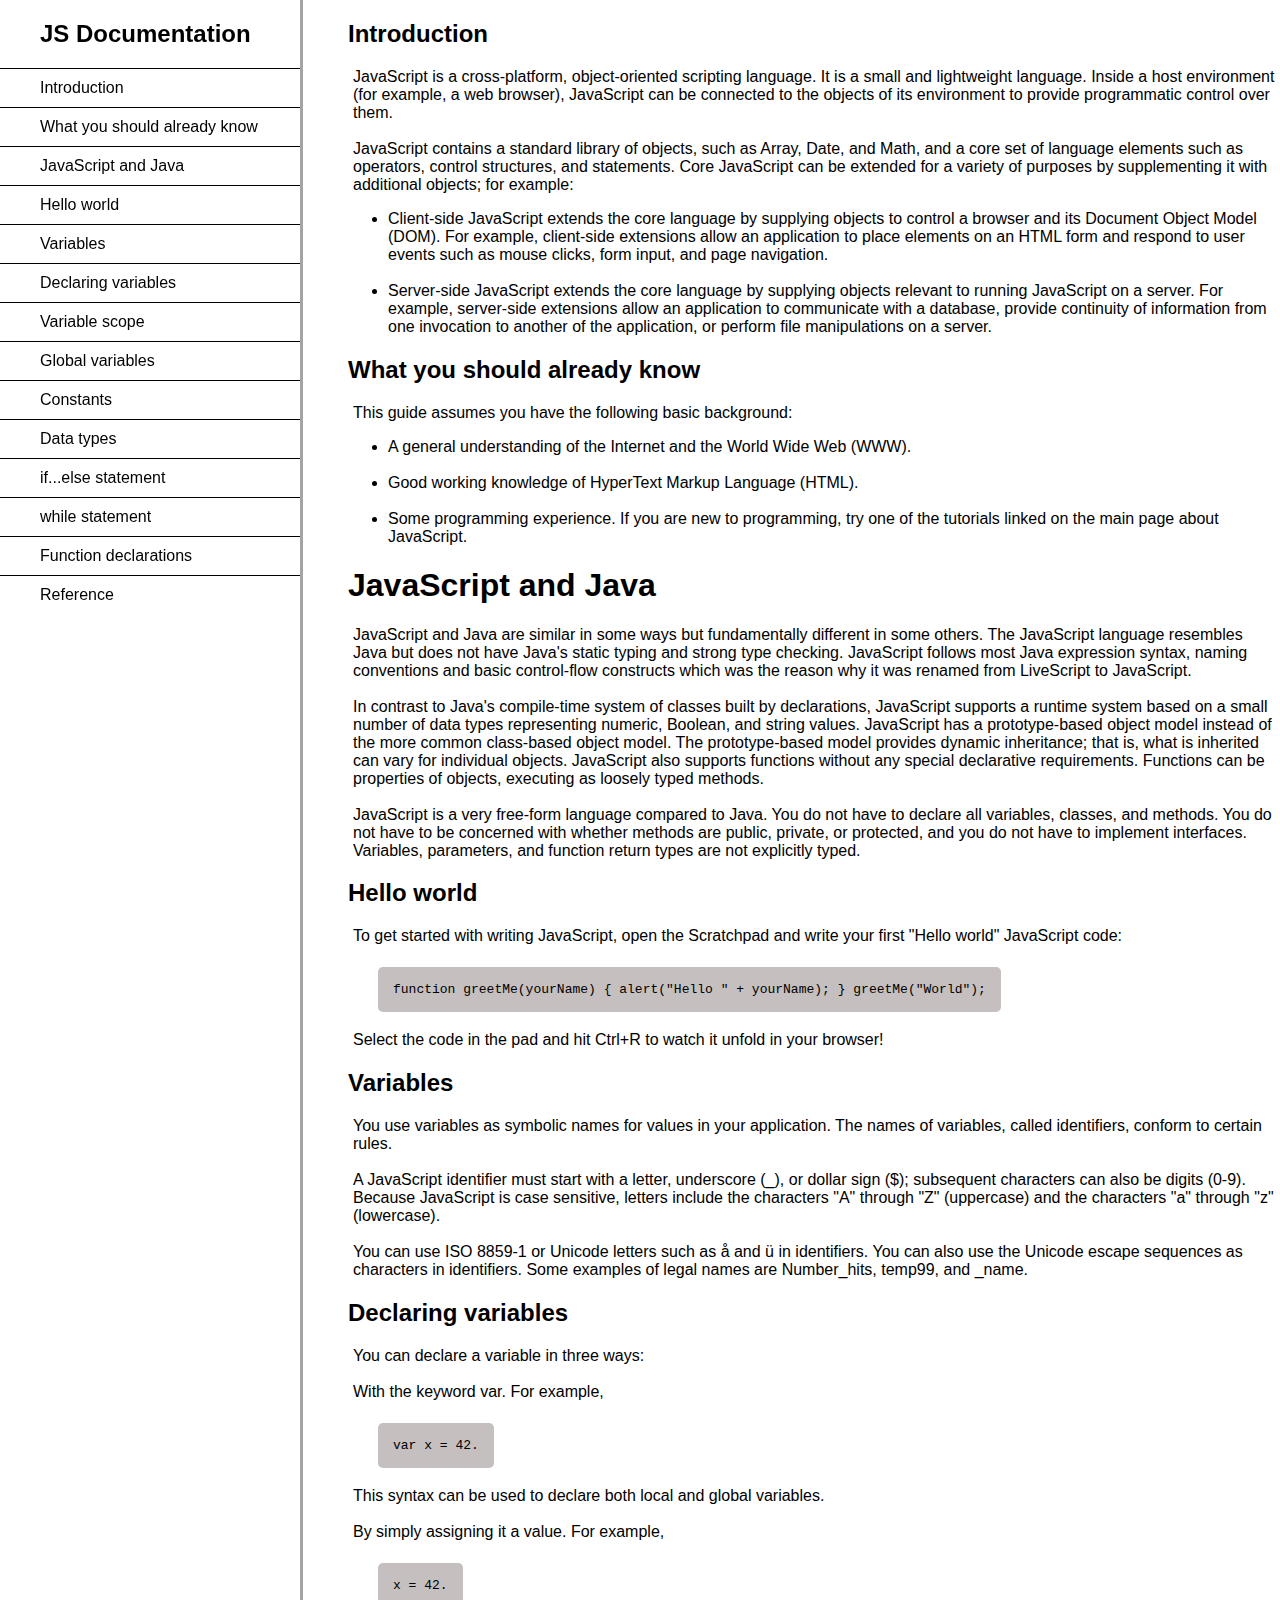
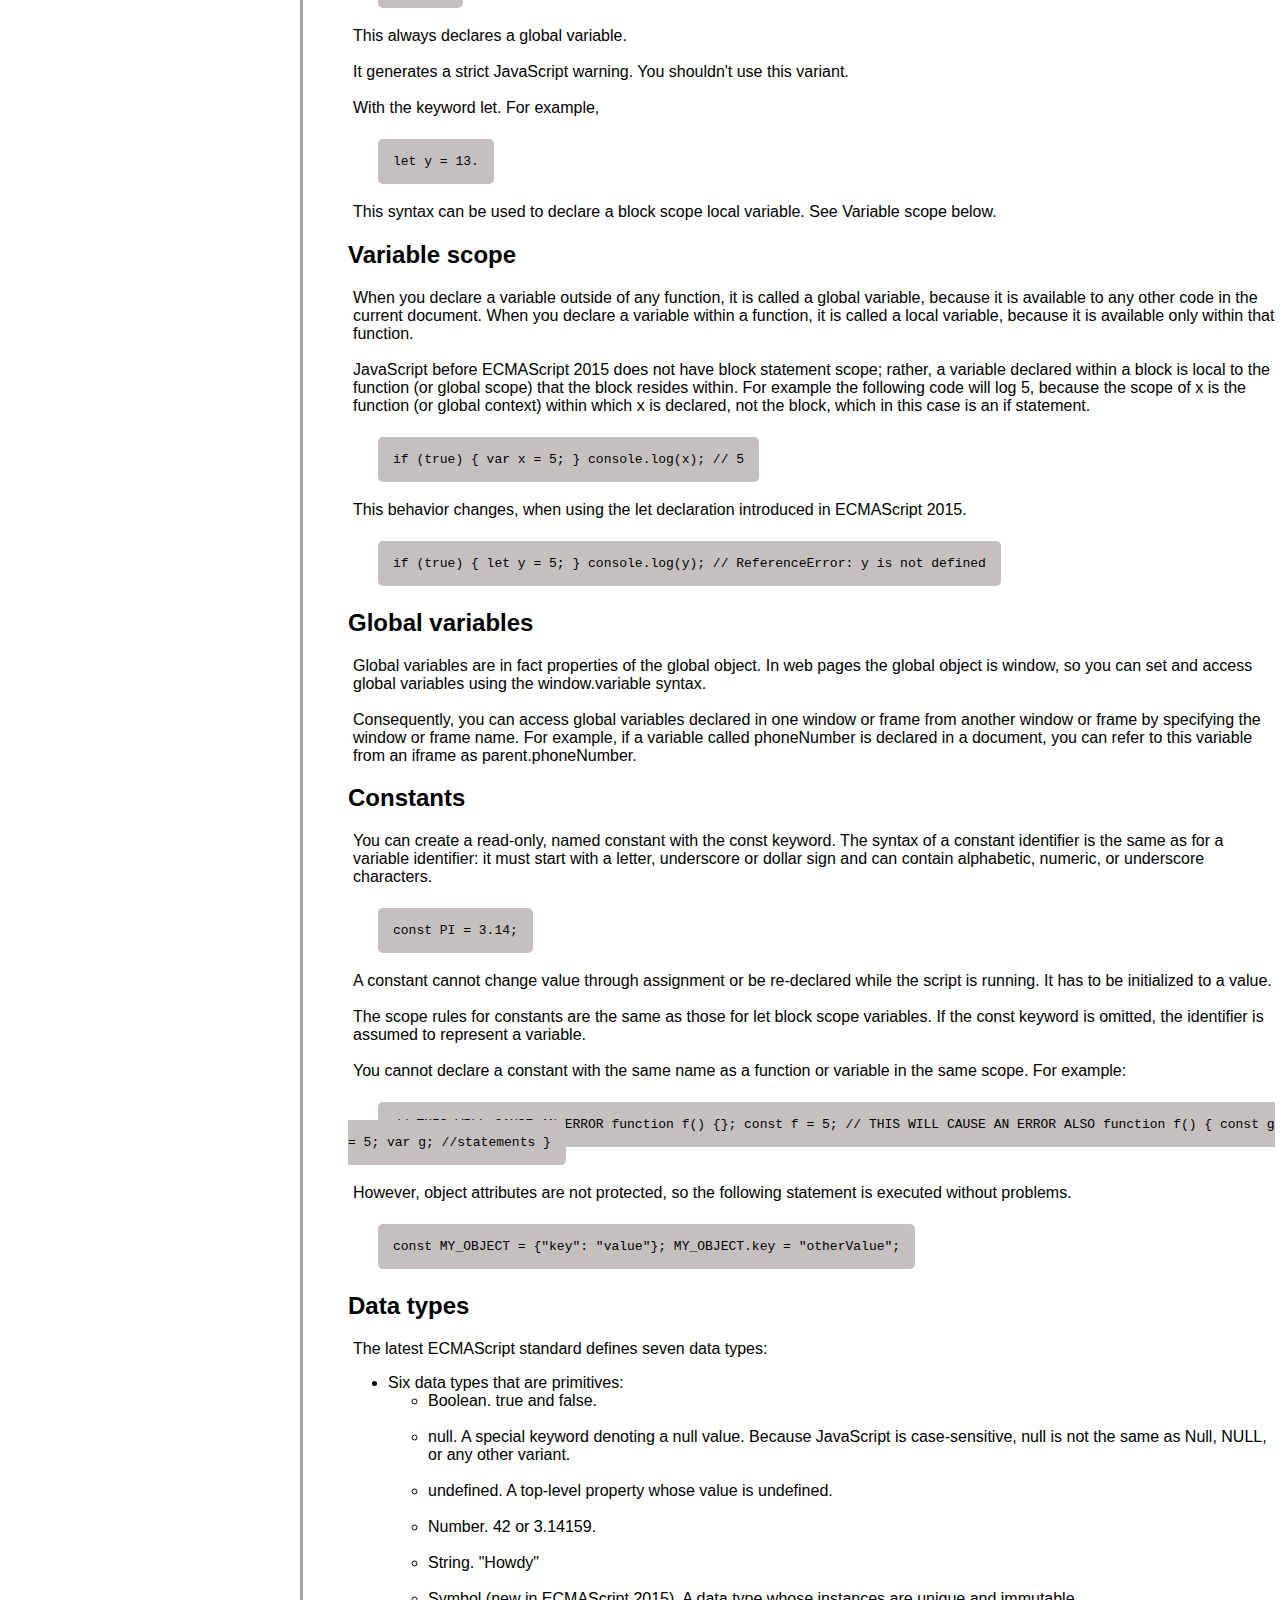
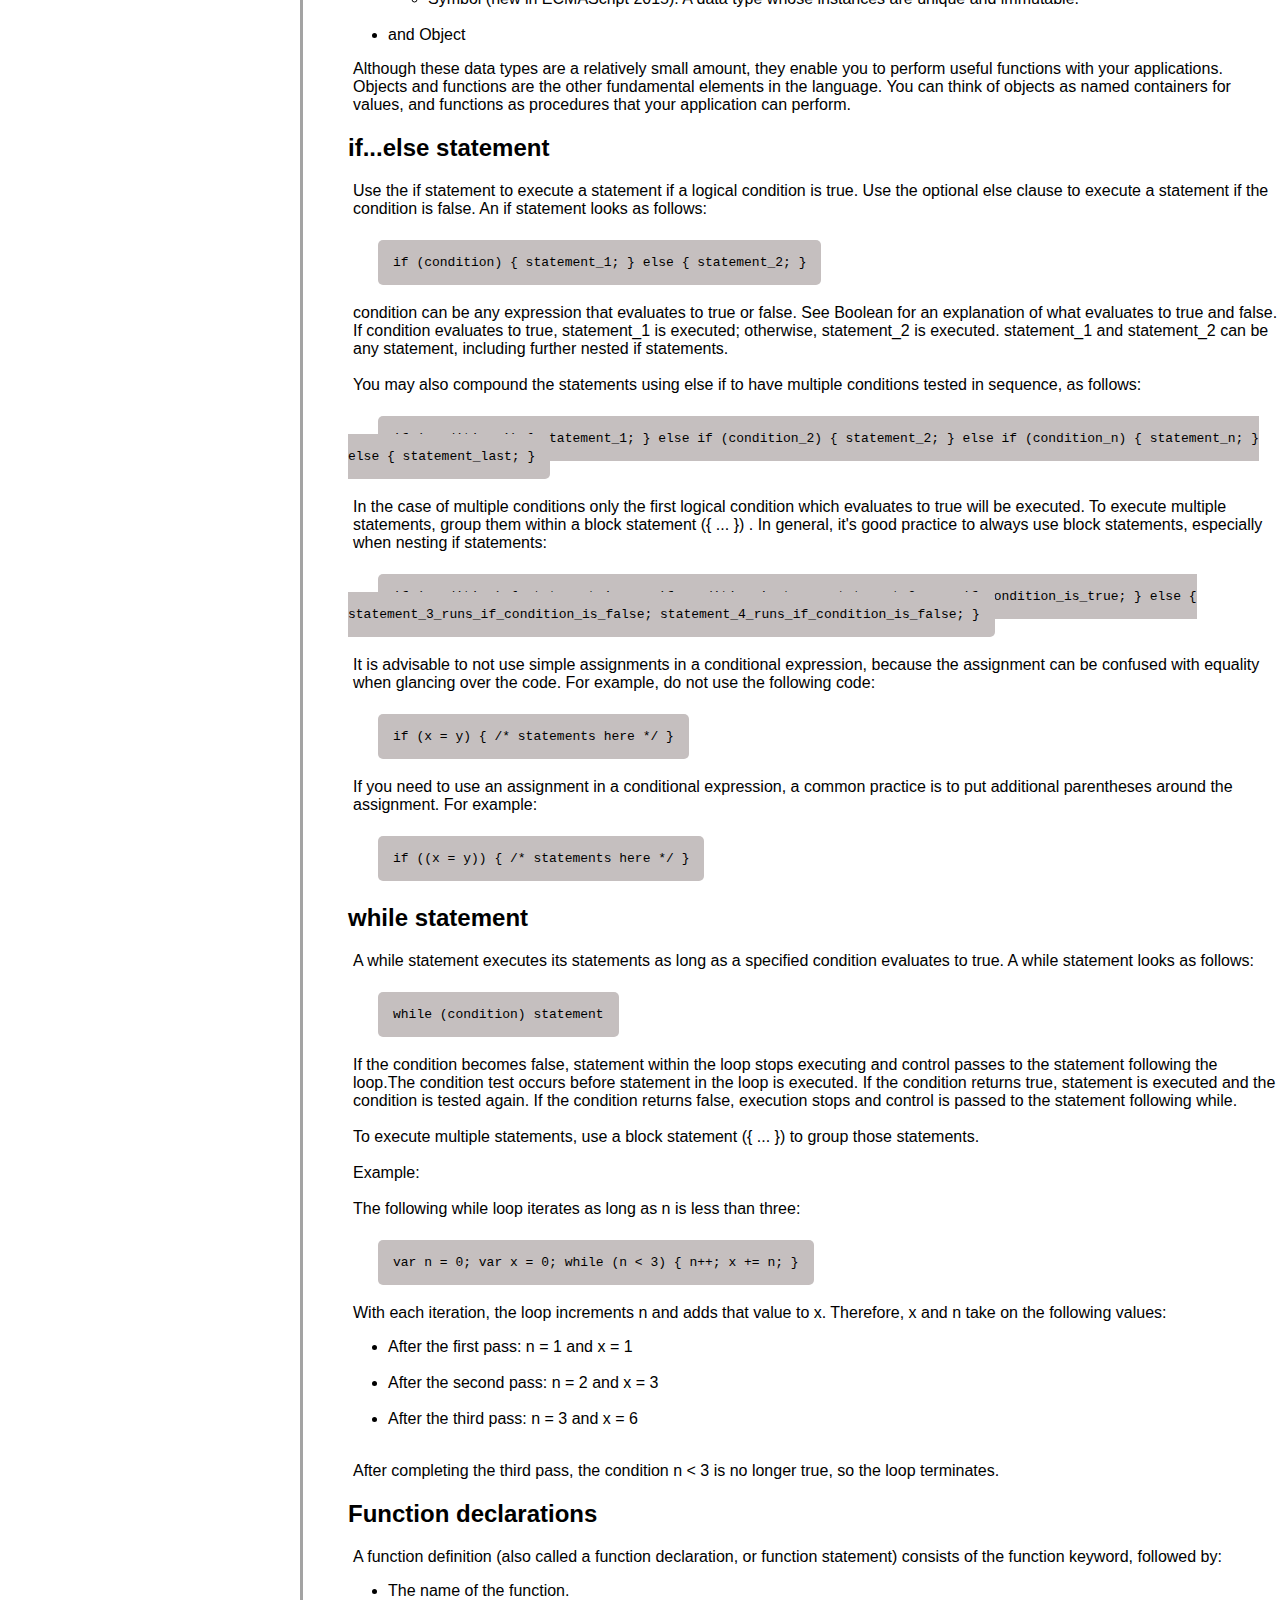
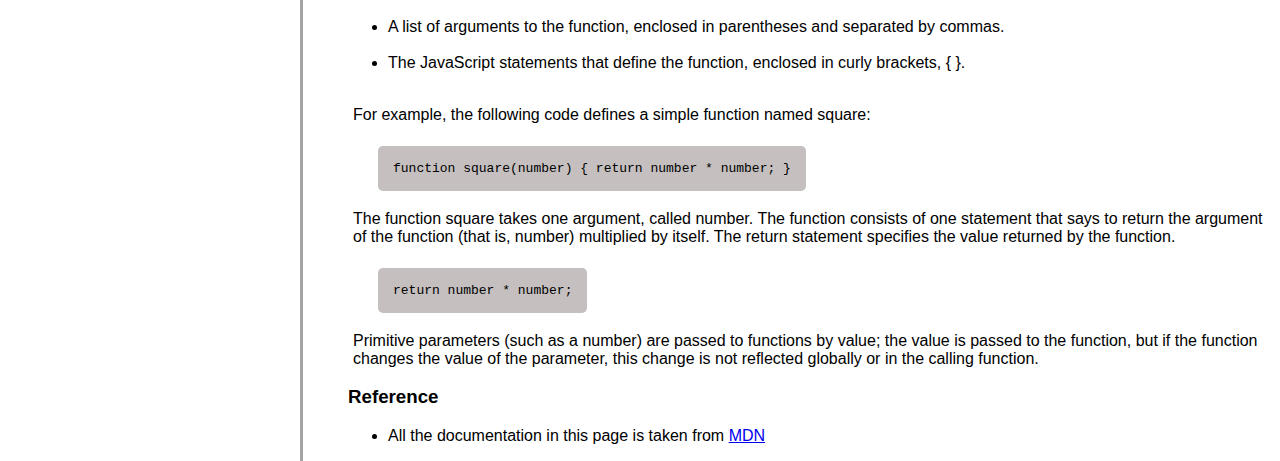
==== Responsive-Web-Design/Technical-Documentation-Page/index.html @ 1afc3666 "tech-documentation-not-responsive" ====
<!DOCTYPE html>
<html lang="en">
    <head>
        <meta charset="UTF-8">
        <meta http-equiv="X-UA-Compatible" content="IE=edge">
        <meta name="viewport" content="width=device-width, initial-scale=1.0">
        <link rel="stylesheet" href="styles.css">
        <title>Technical Documentation Page</title>
    </head>
    <body>
        <nav id="navbar">
            <h2>JS Documentation</h2>
            <a class="nav-link" href="#introduction">Introduction</a>
            <a class="nav-link" href="#previous_known">What you should already know</a>
            <a class="nav-link" href="#javascript_and_java">JavaScript and Java</a>
            <a class="nav-link" href="#hello_world">Hello world</a>
            <a class="nav-link" href="#variables">Variables</a>
            <a class="nav-link" href="#declaring_variables">Declaring variables</a>
            <a class="nav-link" href="#variable_scope">Variable scope</a>
            <a class="nav-link" href="#global_variables">Global variables</a>
            <a class="nav-link" href="#constants">Constants</a>
            <a class="nav-link" href="#data_types">Data types</a>
            <a class="nav-link" href="#if_else_statements">if...else statement</a>
            <a class="nav-link" href="#while_statements">while statement</a>
            <a class="nav-link" href="#function_declarations">Function declarations</a>
            <a class="nav-link" href="#reference">Reference</a>
        </nav>
        <main id="main-doc">
            <section class="main-section" id="introduction">
            <h2>Introduction</h2>
            <p>JavaScript is a cross-platform, object-oriented scripting language. It is a small and lightweight language. Inside a host environment (for example, a web browser), JavaScript can be connected to the objects of its environment to provide programmatic control over them.
            <br>
            <br>
            JavaScript contains a standard library of objects, such as Array, Date, and Math, and a core set of language elements such as operators, control structures, and statements. Core JavaScript can be extended for a variety of purposes by supplementing it with additional objects; for example:</p>
            <ul>
                <li>Client-side JavaScript extends the core language by supplying objects to control a browser and its Document Object Model (DOM). For example, client-side extensions allow an application to place elements on an HTML form and respond to user events such as mouse clicks, form input, and page navigation.</li>
                <br>
                <li>Server-side JavaScript extends the core language by supplying objects relevant to running JavaScript on a server. For example, server-side extensions allow an application to communicate with a database, provide continuity of information from one invocation to another of the application, or perform file manipulations on a server.</li>
            </ul>
            </section>

            <section class="main-section" id="previous_known">
                <h2>What you should already know</h2>
                <p>This guide assumes you have the following basic background:</p>
                <ul>
                    <li>A general understanding of the Internet and the World Wide Web (WWW).</li>
                    <br>
                    <li>Good working knowledge of HyperText Markup Language (HTML).</li>
                    <br>
                    <li>Some programming experience. If you are new to programming, try one of the tutorials linked on the main page about JavaScript.</li>
                </ul>
            </section>

            <section class="main-section" id="javascript_and_java">
                <h1>JavaScript and Java</h1>
                <p>JavaScript and Java are similar in some ways but fundamentally different in some others. The JavaScript language resembles Java but does not have Java's static typing and strong type checking. JavaScript follows most Java expression syntax, naming conventions and basic control-flow constructs which was the reason why it was renamed from LiveScript to JavaScript.
                <br>
                <br>
                In contrast to Java's compile-time system of classes built by declarations, JavaScript supports a runtime system based on a small number of data types representing numeric, Boolean, and string values. JavaScript has a prototype-based object model instead of the more common class-based object model. The prototype-based model provides dynamic inheritance; that is, what is inherited can vary for individual objects. JavaScript also supports functions without any special declarative requirements. Functions can be properties of objects, executing as loosely typed methods.
                <br>
                <br>            
                JavaScript is a very free-form language compared to Java. You do not have to declare all variables, classes, and methods. You do not have to be concerned with whether methods are public, private, or protected, and you do not have to implement interfaces. Variables, parameters, and function return types are not explicitly typed.</p>      
            </section>

            <section class="main-section" id="hello_world">
                <h2>Hello world</h2>
                <p>To get started with writing JavaScript, open the Scratchpad and write your first "Hello world" JavaScript code:</p>
                <br>
                    <code>function greetMe(yourName) { alert("Hello " + yourName); } greetMe("World");</code>
                <br>
                <br>    
                <p>Select the code in the pad and hit Ctrl+R to watch it unfold in your browser!</p>
            </section>

            <section class="main-section" id="variables">
                <h2>Variables</h2>
                <p>You use variables as symbolic names for values in your application. The names of variables, called identifiers, conform to certain rules.
                <br>
                <br>
                A JavaScript identifier must start with a letter, underscore (_), or dollar sign ($); subsequent characters can also be digits (0-9). Because JavaScript is case sensitive, letters include the characters "A" through "Z" (uppercase) and the characters "a" through "z" (lowercase).
                <br>
                <br>
                You can use ISO 8859-1 or Unicode letters such as å and ü in identifiers. You can also use the Unicode escape sequences as characters in identifiers. Some examples of legal names are Number_hits, temp99, and _name.</p>
            </section>

            <section class="main-section" id="declaring_variables">
                <h2>Declaring variables</h2>
                <p>You can declare a variable in three ways:
                <br>
                <br>
                With the keyword var. For example,</p>
                <br>
                    <code>var x = 42.</code>
                <br>
                <br>    
                <p>This syntax can be used to declare both local and global variables.
                <br>
                <br>
                By simply assigning it a value. For example,</p>
                <br>
                    <code>x = 42.</code>
                <br>
                <br>    
                <p>This always declares a global variable.<br><br> It generates a strict JavaScript warning. You shouldn't use this variant.
                <br>
                <br>
                With the keyword let. For example,</p>
                <br>
                    <code>let y = 13.</code>
                <br>
                <br>    
                <p>This syntax can be used to declare a block scope local variable. See Variable scope below.</p>
            </section>
            
            <section class="main-section" id="variable_scope">
                <h2>Variable scope</h2>
                <p>When you declare a variable outside of any function, it is called a global variable, because it is available to any other code in the current document. When you declare a variable within a function, it is called a local variable, because it is available only within that function.
                <br>
                <br>    
                JavaScript before ECMAScript 2015 does not have block statement scope; rather, a variable declared within a block is local to the function (or global scope) that the block resides within. For example the following code will log 5, because the scope of x is the function (or global context) within which x is declared, not the block, which in this case is an if statement.</p>
                <br>
                    <code>if (true) { var x = 5; } console.log(x); // 5</code>
                <br>
                <br>    
                <p>This behavior changes, when using the let declaration introduced in ECMAScript 2015.</p>
                <br>        
                    <code>if (true) { let y = 5; } console.log(y); // ReferenceError: y is not defined</code>
                <br>
                <br>    
            </section>

            <section class="main-section" id="global_variables">
                <h2>Global variables</h2>
                <p>Global variables are in fact properties of the global object. In web pages the global object is window, so you can set and access global variables using the window.variable syntax.
                <br>
                <br>
                Consequently, you can access global variables declared in one window or frame from another window or frame by specifying the window or frame name. For example, if a variable called phoneNumber is declared in a document, you can refer to this variable from an iframe as parent.phoneNumber.</p>
            </section>

            <section class="main-section" id="constants">
                <h2>Constants</h2>
                <p>You can create a read-only, named constant with the const keyword. The syntax of a constant identifier is the same as for a variable identifier: it must start with a letter, underscore or dollar sign and can contain alphabetic, numeric, or underscore characters.</p>
                <br>
                    <code>const PI = 3.14;</code>
                <br>
                <br>    
                <p>A constant cannot change value through assignment or be re-declared while the script is running. It has to be initialized to a value.
                <br>
                <br>
                The scope rules for constants are the same as those for let block scope variables. If the const keyword is omitted, the identifier is assumed to represent a variable.
                <br>
                <br>
                You cannot declare a constant with the same name as a function or variable in the same scope. For example:</p>
                <br>                                      
                    <code>// THIS WILL CAUSE AN ERROR function f() {}; const f = 5; // THIS WILL CAUSE AN ERROR ALSO function f() { const g = 5; var g; //statements }</code>                        
                <br>
                <br>    
                <p>However, object attributes are not protected, so the following statement is executed without problems.</p>
                <br>
                    <code>const MY_OBJECT = {"key": "value"}; MY_OBJECT.key = "otherValue";</code>
                <br>
                <br>
            </section>
            
            <section class="main-section" id="data_types">
                <h2>Data types</h2>
                <p>The latest ECMAScript standard defines seven data types:</p>
                <ul>
                    <li>Six data types that are primitives:
                        <br>
                        <ul>
                            <li>Boolean. true and false.</li>
                            <br>
                            <li>null. A special keyword denoting a null value. Because JavaScript is case-sensitive, null is not the same as Null, NULL, or any other variant.</li>
                            <br>
                            <li>undefined. A top-level property whose value is undefined.</li>
                            <br>
                            <li>Number. 42 or 3.14159.</li>
                            <br>
                            <li>String. "Howdy"</li>
                            <br>    
                            <li>Symbol (new in ECMAScript 2015). A data type whose instances are unique and immutable.</li>
                        </ul>
                        <br>
                    <li>and Object</li>
                </ul>
                <p>Although these data types are a relatively small amount, they enable you to perform useful functions with your applications. Objects and functions are the other fundamental elements in the language. You can think of objects as named containers for values, and functions as procedures that your application can perform.</p>
            </section>

            <section class="main-section" id="if_else_statements">
                    <h2>if...else statement</h2>
                    <p>Use the if statement to execute a statement if a logical condition is true. Use the optional else clause to execute a statement if the condition is false. An if statement looks as follows:</p>
                    <br>
                        <code>if (condition) { statement_1; } else { statement_2; }</code>
                    <br>
                    <br>
                    <p>condition can be any expression that evaluates to true or false. See Boolean for an explanation of what evaluates to true and false. If condition evaluates to true, statement_1 is executed; otherwise, statement_2 is executed. statement_1 and statement_2 can be any statement, including further nested if statements.
                    <br>
                    <br>
                    You may also compound the statements using else if to have multiple conditions tested in sequence, as follows:</p>
                    <br>
                        <code>if (condition_1) { statement_1; } else if (condition_2) { statement_2; } else if (condition_n) { statement_n; } else { statement_last; }</code>
                    <br>
                    <br>
                    <p>In the case of multiple conditions only the first logical condition which evaluates to true will be executed. To execute multiple statements, group them within a block statement ({ ... }) . In general, it's good practice to always use block statements, especially when nesting if statements:</p>
                    <br>
                        <code>if (condition) { statement_1_runs_if_condition_is_true; statement_2_runs_if_condition_is_true; } else { statement_3_runs_if_condition_is_false; statement_4_runs_if_condition_is_false; }</code>
                    <br>
                    <br>    
                    <p>It is advisable to not use simple assignments in a conditional expression, because the assignment can be confused with equality when glancing over the code. For example, do not use the following code:</p>
                    <br>
                    <code>if (x = y) { /* statements here */ } </code>
                    <br>
                    <br>
                    <p>If you need to use an assignment in a conditional expression, a common practice is to put additional parentheses around the assignment. For example:</p>
                    <br>
                    <code>if ((x = y)) { /* statements here */ }</code>
                    <br>
                    <br>
                    </section>

                <section class="main-section" id="while_statements">
                    <h2>while statement</h2>
                    <p>A while statement executes its statements as long as a specified condition evaluates to true. A while statement looks as follows:</p>
                    <br>
                        <code>while (condition) statement</code>
                    <br>
                    <br>
                    <p>If the condition becomes false, statement within the loop stops executing and control passes to the statement following the loop.The condition test occurs before statement in the loop is executed. If the condition returns true, statement is executed and the condition is tested again. If the condition returns false, execution stops and control is passed to the statement following while.
                    <br>
                    <br>
                    To execute multiple statements, use a block statement ({ ... }) to group those statements.
                    <br>
                    <br>
                    Example:
                    <br>
                    <br>
                    The following while loop iterates as long as n is less than three:</p>
                    <br>
                        <code>var n = 0; var x = 0; while (n < 3) { n++; x += n; }</code>
                    <br>
                    <br>    
                    <p>With each iteration, the loop increments n and adds that value to x. Therefore, x and n take on the following values:</p>
                    <ul>
                        <li>After the first pass: n = 1 and x = 1</li><br>
                        <li>After the second pass: n = 2 and x = 3</li><br>
                        <li>After the third pass: n = 3 and x = 6</li><br>
                    </ul>
                    <p>After completing the third pass, the condition n < 3 is no longer true, so the loop terminates.</p>
            </section>

            <section class="main-section" id="function_declarations">
                <h2>Function declarations</h2>
                <p>A function definition (also called a function declaration, or function statement) consists of the function keyword, followed by:                    
                </p>
                <ul>
                    <li>The name of the function.</li><br>
                    <li>A list of arguments to the function, enclosed in parentheses and separated by commas.</li><br>
                    <li>The JavaScript statements that define the function, enclosed in curly brackets, { }.</li><br>
                </ul>
                <p>For example, the following code defines a simple function named square:</p>
                <br>
                    <code>function square(number) { return number * number; }</code>
                <br>
                <br>
                <p>The function square takes one argument, called number. The function consists of one statement that says to return the argument of the function (that is, number) multiplied by itself. The return statement specifies the value returned by the function.</p>
                <br>
                    <code>return number * number;</code>
                <br>
                <br>    
                <p>Primitive parameters (such as a number) are passed to functions by value; the value is passed to the function, but if the function changes the value of the parameter, this change is not reflected globally or in the calling function.</p>
                </section>
            <section class="main-section" id="reference">
                <h3>Reference</h3>
                <ul>
                    <li>
                    All the documentation in this page is taken from <a target="_blank" href="https://developer.mozilla.org/en-US/docs/Web/JavaScript/Guide">MDN</a>
                    </li>          
                </ul>
            </section>
        </main>  
    </body>
</html>
---- Responsive-Web-Design/Technical-Documentation-Page/styles.css ----
body{
    font-family: Arial;
    margin: 0;
    padding: 0;
    box-sizing: border-box;
    display:flex;
    flex-direction: row;

  }
  #navbar{
    width: 300px;
    position: fixed;
    z-index: 9999;     
    flex-basis: 300px;
    flex-grow: 0;
    flex-shrink: 0;  
    display: flex;
    flex-direction: column; 
  }
  #navbar> h2{
      margin-left: 40px;
  }
  #navbar> a {
    text-decoration: none;
    color: #000;    
  }  
  #main-doc{          
    border-left: 3px solid rgb(163, 163, 163);
    margin-left:300px;
  }
  #main-doc, section {
      padding-left: 20px;
  }
  section, p{
      margin-left:5px;
  }
  section, ul {
      margin: left 15px;
  }
  .nav-link{
      border-top: 1px solid black;
    padding: 10px 10px 10px 40px;
  }
  .main-section{
    width: auto;
  }
  code{
    margin-left: 30px;
    background-color: rgb(197, 191, 191);    
    padding: 15px;
    border-radius: 5px;
  }
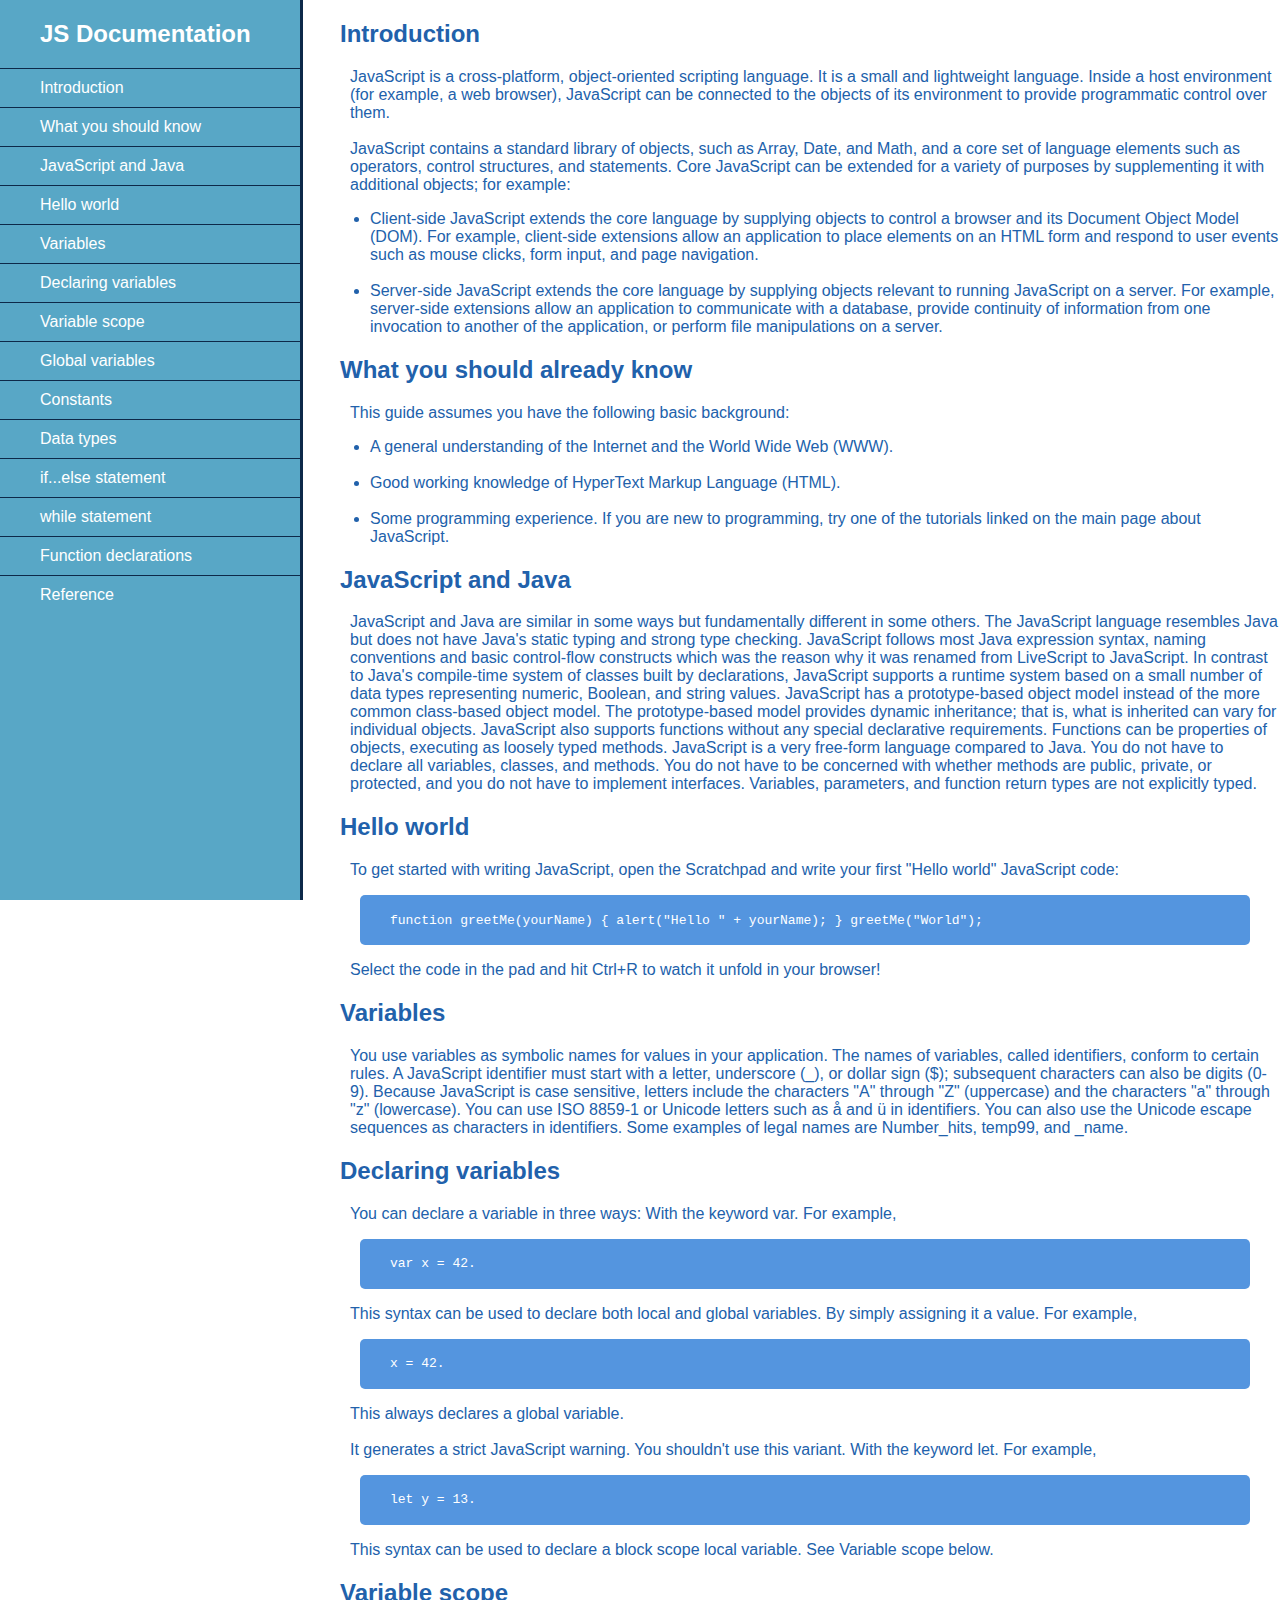
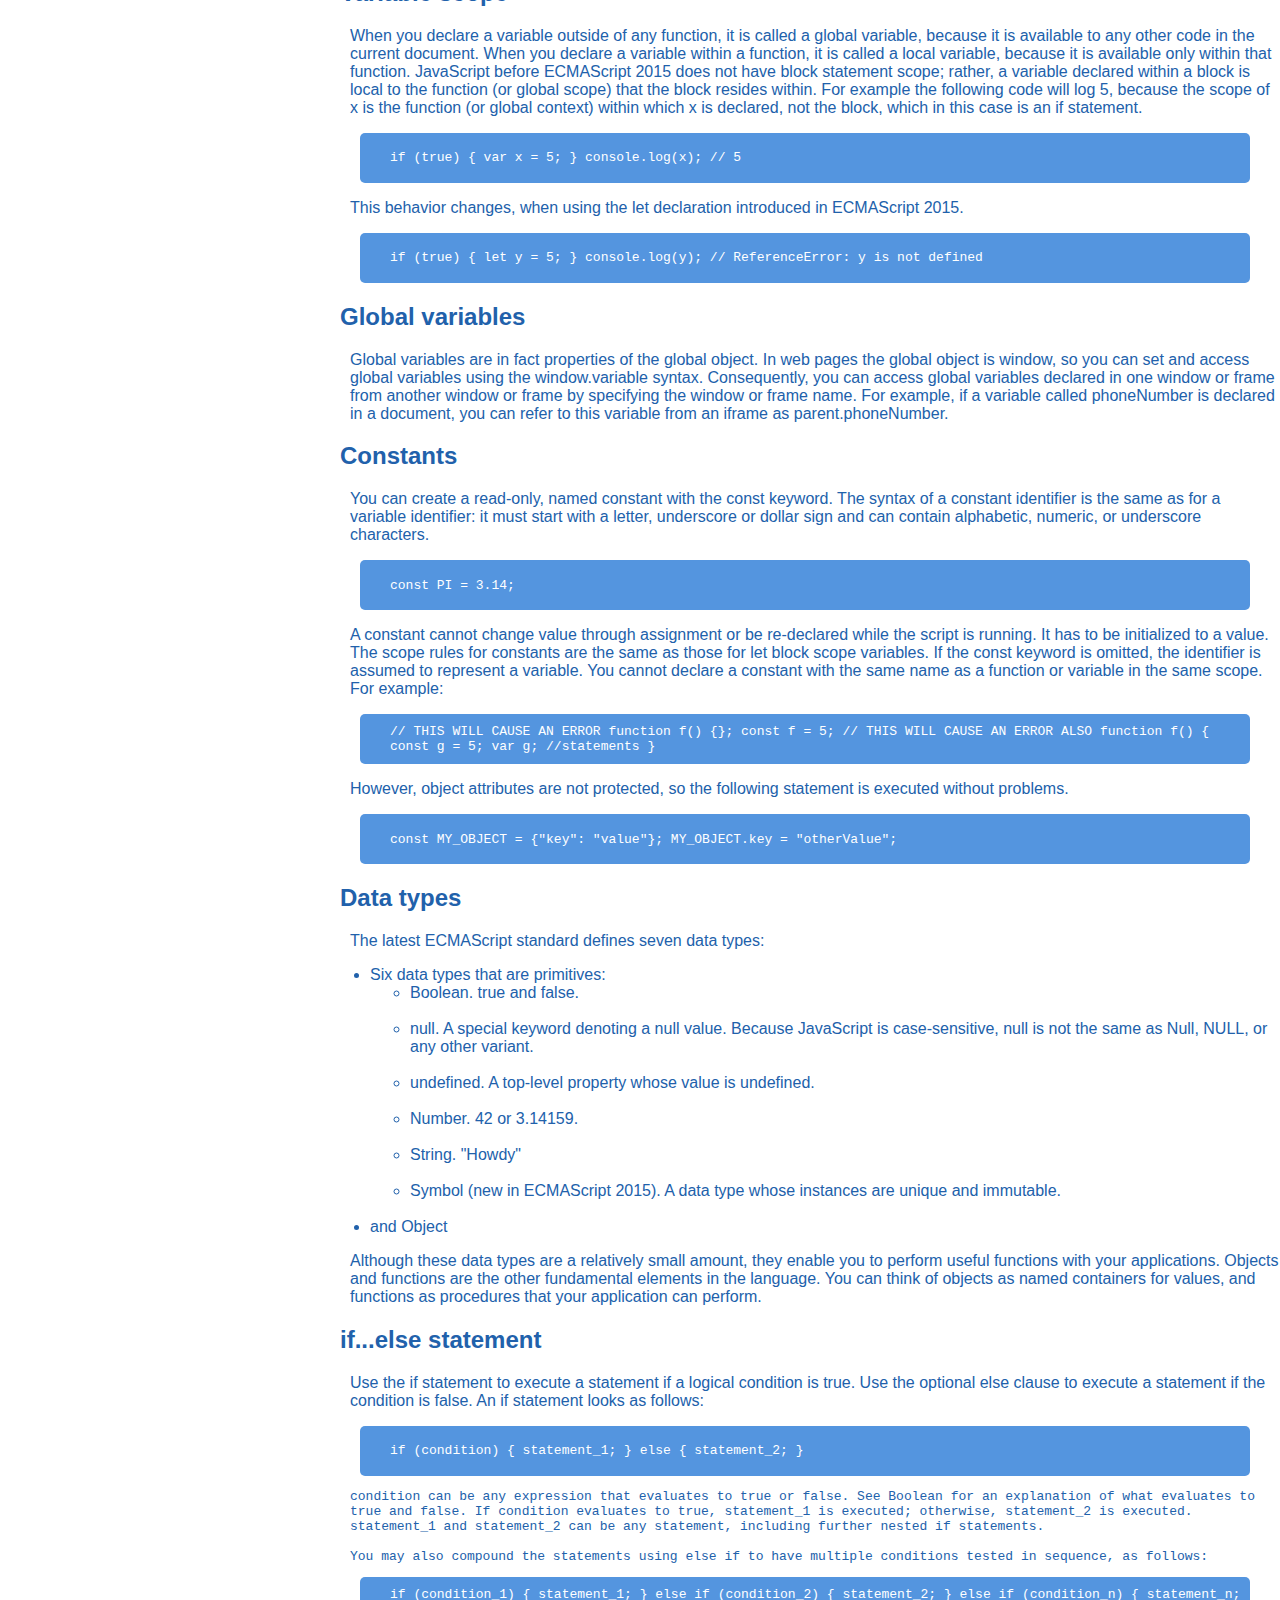
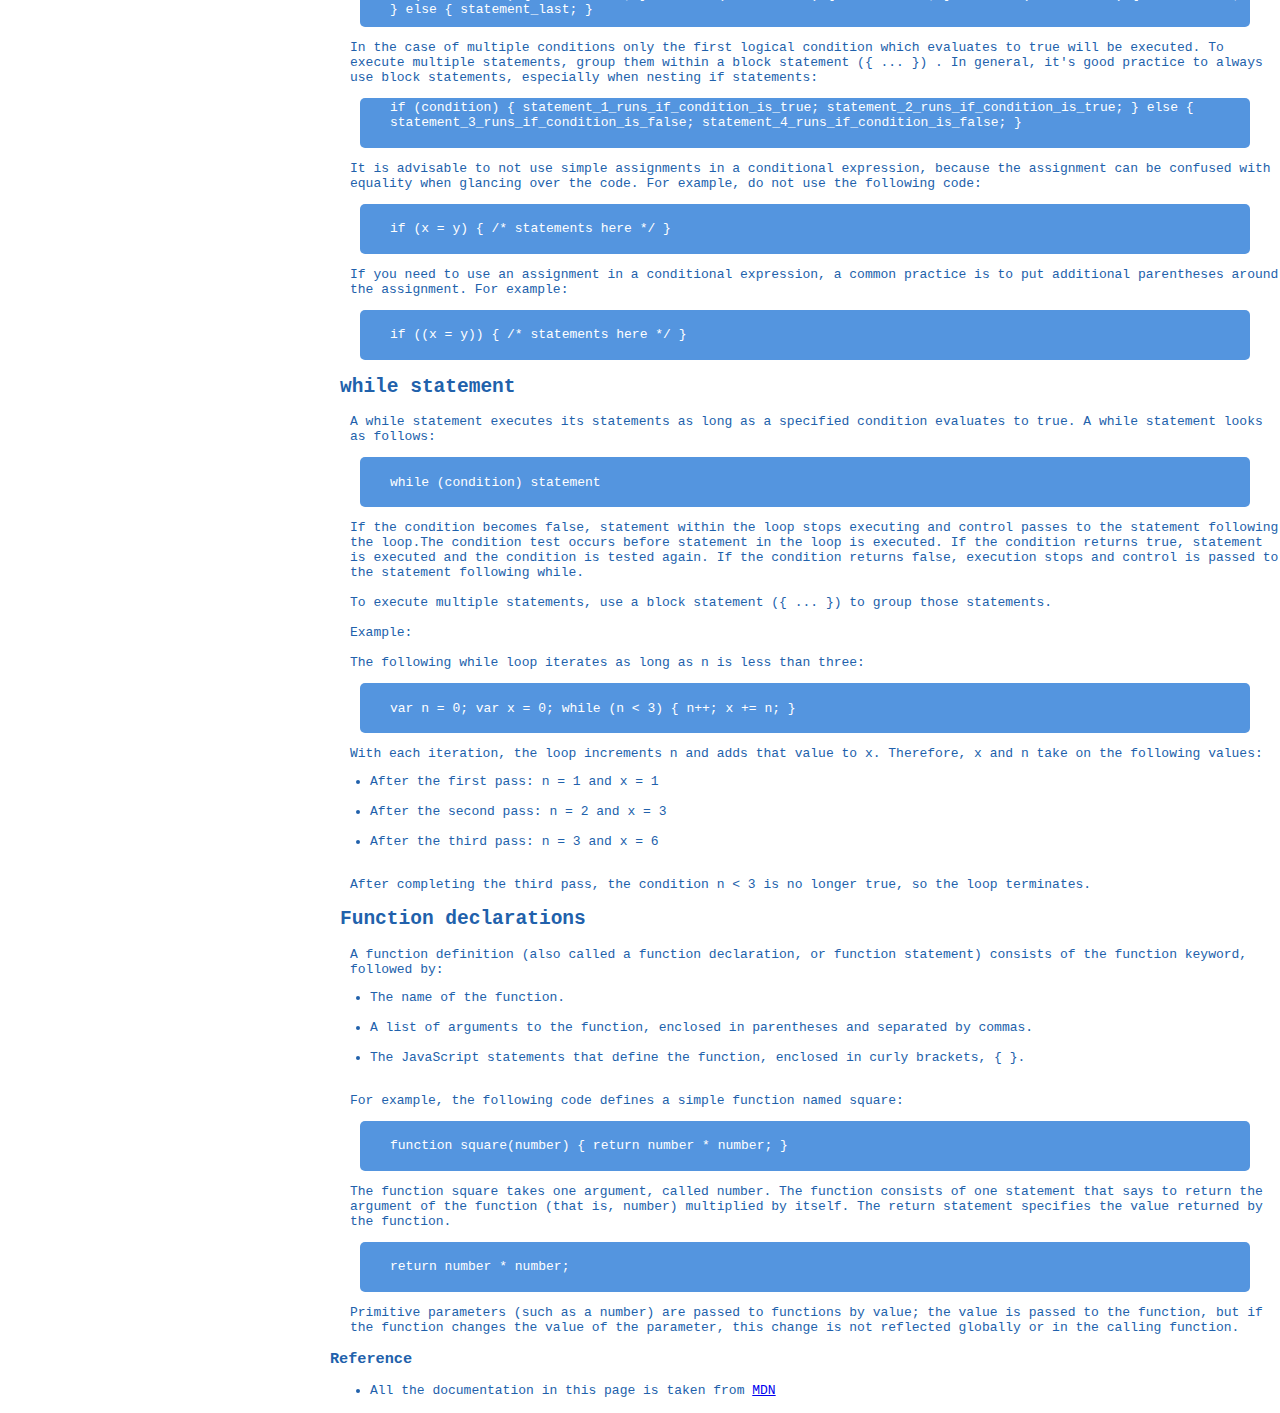
==== commit df0313a8: "Technical-documentation-page" ====
--- a/Responsive-Web-Design/Technical-Documentation-Page/index.html
+++ b/Responsive-Web-Design/Technical-Documentation-Page/index.html
@@ -1,283 +1,442 @@
 <!DOCTYPE html>
 <html lang="en">
-    <head>
-        <meta charset="UTF-8">
-        <meta http-equiv="X-UA-Compatible" content="IE=edge">
-        <meta name="viewport" content="width=device-width, initial-scale=1.0">
-        <link rel="stylesheet" href="styles.css">
-        <title>Technical Documentation Page</title>
-    </head>
-    <body>
-        <nav id="navbar">
-            <h2>JS Documentation</h2>
-            <a class="nav-link" href="#introduction">Introduction</a>
-            <a class="nav-link" href="#previous_known">What you should already know</a>
-            <a class="nav-link" href="#javascript_and_java">JavaScript and Java</a>
-            <a class="nav-link" href="#hello_world">Hello world</a>
-            <a class="nav-link" href="#variables">Variables</a>
-            <a class="nav-link" href="#declaring_variables">Declaring variables</a>
-            <a class="nav-link" href="#variable_scope">Variable scope</a>
-            <a class="nav-link" href="#global_variables">Global variables</a>
-            <a class="nav-link" href="#constants">Constants</a>
-            <a class="nav-link" href="#data_types">Data types</a>
-            <a class="nav-link" href="#if_else_statements">if...else statement</a>
-            <a class="nav-link" href="#while_statements">while statement</a>
-            <a class="nav-link" href="#function_declarations">Function declarations</a>
-            <a class="nav-link" href="#reference">Reference</a>
-        </nav>
-        <main id="main-doc">
-            <section class="main-section" id="introduction">
-            <h2>Introduction</h2>
-            <p>JavaScript is a cross-platform, object-oriented scripting language. It is a small and lightweight language. Inside a host environment (for example, a web browser), JavaScript can be connected to the objects of its environment to provide programmatic control over them.
-            <br>
-            <br>
-            JavaScript contains a standard library of objects, such as Array, Date, and Math, and a core set of language elements such as operators, control structures, and statements. Core JavaScript can be extended for a variety of purposes by supplementing it with additional objects; for example:</p>
+  <head>
+    <meta charset="UTF-8" />
+    <meta http-equiv="X-UA-Compatible" content="IE=edge" />
+    <meta name="viewport" content="width=device-width, initial-scale=1.0" />
+    <link rel="stylesheet" href="styles.css" />                
+    <title>Technical Documentation Page</title>
+  </head>
+
+  <body>
+        
+      <nav id="navbar">
+        <label id=container><img src="menu.jpg"></label>          
+        <h2 id="header">JS Documentation</h2>
+        <a class="nav-link" href="#introduction">Introduction</a>
+        <a class="nav-link" href="#previous_known">What you should know</a>
+        <a class="nav-link" href="#javascript_and_java">JavaScript and Java</a>
+        <a class="nav-link" href="#hello_world">Hello world</a>
+        <a class="nav-link" href="#variables">Variables</a>
+        <a class="nav-link" href="#declaring_variables">Declaring variables</a>
+        <a class="nav-link" href="#variable_scope">Variable scope</a>
+        <a class="nav-link" href="#global_variables">Global variables</a>
+        <a class="nav-link" href="#constants">Constants</a>
+        <a class="nav-link" href="#data_types">Data types</a>
+        <a class="nav-link" href="#if_else_statements">if...else statement</a>
+        <a class="nav-link" href="#while_statements">while statement</a>
+        <a class="nav-link" href="#function_declarations">Function declarations</a>
+        <a class="nav-link" href="#reference">Reference</a>
+      </nav>    
+    <main id="main-doc">
+      <section class="main-section" id="introduction">
+        <h2>Introduction</h2>
+        <p>
+          JavaScript is a cross-platform, object-oriented scripting language. It
+          is a small and lightweight language. Inside a host environment (for
+          example, a web browser), JavaScript can be connected to the objects of
+          its environment to provide programmatic control over them.
+          <br />
+          <br />
+          JavaScript contains a standard library of objects, such as Array,
+          Date, and Math, and a core set of language elements such as operators,
+          control structures, and statements. Core JavaScript can be extended
+          for a variety of purposes by supplementing it with additional objects;
+          for example:
+        </p>
+        <ul>
+          <li>
+            Client-side JavaScript extends the core language by supplying
+            objects to control a browser and its Document Object Model (DOM).
+            For example, client-side extensions allow an application to place
+            elements on an HTML form and respond to user events such as mouse
+            clicks, form input, and page navigation.
+          </li>
+          <br />
+          <li>
+            Server-side JavaScript extends the core language by supplying
+            objects relevant to running JavaScript on a server. For example,
+            server-side extensions allow an application to communicate with a
+            database, provide continuity of information from one invocation to
+            another of the application, or perform file manipulations on a
+            server.
+          </li>
+        </ul>
+      </section>
+
+      <section class="main-section" id="previous_known">
+        <h2>What you should already know</h2>
+        <p>This guide assumes you have the following basic background:</p>
+        <ul>
+          <li>
+            A general understanding of the Internet and the World Wide Web
+            (WWW).
+          </li>
+          <br />
+          <li>Good working knowledge of HyperText Markup Language (HTML).</li>
+          <br />
+          <li>
+            Some programming experience. If you are new to programming, try one
+            of the tutorials linked on the main page about JavaScript.
+          </li>
+        </ul>
+      </section>
+
+      <section class="main-section" id="javascript_and_java">
+        <h2>JavaScript and Java</h2>
+        <p>
+          JavaScript and Java are similar in some ways but fundamentally
+          different in some others. The JavaScript language resembles Java but
+          does not have Java's static typing and strong type checking.
+          JavaScript follows most Java expression syntax, naming conventions and
+          basic control-flow constructs which was the reason why it was renamed
+          from LiveScript to JavaScript. In contrast to Java's compile-time
+          system of classes built by declarations, JavaScript supports a runtime
+          system based on a small number of data types representing numeric,
+          Boolean, and string values. JavaScript has a prototype-based object
+          model instead of the more common class-based object model. The
+          prototype-based model provides dynamic inheritance; that is, what is
+          inherited can vary for individual objects. JavaScript also supports
+          functions without any special declarative requirements. Functions can
+          be properties of objects, executing as loosely typed methods.
+          JavaScript is a very free-form language compared to Java. You do not
+          have to declare all variables, classes, and methods. You do not have
+          to be concerned with whether methods are public, private, or
+          protected, and you do not have to implement interfaces. Variables,
+          parameters, and function return types are not explicitly typed.
+        </p>
+      </section>
+
+      <section class="main-section" id="hello_world">
+        <h2>Hello world</h2>
+        <p>
+          To get started with writing JavaScript, open the Scratchpad and write
+          your first "Hello world" JavaScript code:
+        </p>
+        <code>
+          <pre>function greetMe(yourName) { alert("Hello " + yourName); } greetMe("World");</pre>
+        </code>
+        <p>
+          Select the code in the pad and hit Ctrl+R to watch it unfold in your
+          browser!
+        </p>
+      </section>
+
+      <section class="main-section" id="variables">
+        <h2>Variables</h2>
+        <p>
+          You use variables as symbolic names for values in your application.
+          The names of variables, called identifiers, conform to certain rules.
+          A JavaScript identifier must start with a letter, underscore (_), or
+          dollar sign ($); subsequent characters can also be digits (0-9).
+          Because JavaScript is case sensitive, letters include the characters
+          "A" through "Z" (uppercase) and the characters "a" through "z"
+          (lowercase). You can use ISO 8859-1 or Unicode letters such as å and ü
+          in identifiers. You can also use the Unicode escape sequences as
+          characters in identifiers. Some examples of legal names are
+          Number_hits, temp99, and _name.
+        </p>
+      </section>
+
+      <section class="main-section" id="declaring_variables">
+        <h2>Declaring variables</h2>
+        <p>
+          You can declare a variable in three ways: With the keyword var. For
+          example,
+        </p>
+        <code>
+          <pre>var x = 42.</pre>
+        </code>
+        <p>
+          This syntax can be used to declare both local and global variables. By
+          simply assigning it a value. For example,
+        </p>
+        <code><pre>x = 42.</pre></code>
+
+        <p>
+          This always declares a global variable.
+          <br />
+          <br />
+          It generates a strict JavaScript warning. You shouldn't use this
+          variant. With the keyword let. For example,
+        </p>
+        <code>
+          <pre>let y = 13.</pre>
+        </code>
+        <p>
+          This syntax can be used to declare a block scope local variable. See
+          Variable scope below.
+        </p>
+      </section>
+
+      <section class="main-section" id="variable_scope">
+        <h2>Variable scope</h2>
+        <p>
+          When you declare a variable outside of any function, it is called a
+          global variable, because it is available to any other code in the
+          current document. When you declare a variable within a function, it is
+          called a local variable, because it is available only within that
+          function. JavaScript before ECMAScript 2015 does not have block
+          statement scope; rather, a variable declared within a block is local
+          to the function (or global scope) that the block resides within. For
+          example the following code will log 5, because the scope of x is the
+          function (or global context) within which x is declared, not the
+          block, which in this case is an if statement.
+        </p>
+          <code>
+            <pre>if (true) { var x = 5; } console.log(x); // 5</pre>
+          </code>
+        <p>
+          This behavior changes, when using the let declaration introduced in
+          ECMAScript 2015.
+        </p>
+        <code>
+          <pre>if (true) { let y = 5; } console.log(y); // ReferenceError: y is not defined</pre>
+        </code>
+      </section>
+
+      <section class="main-section" id="global_variables">
+        <h2>Global variables</h2>
+        <p>
+          Global variables are in fact properties of the global object. In web
+          pages the global object is window, so you can set and access global
+          variables using the window.variable syntax. Consequently, you can
+          access global variables declared in one window or frame from another
+          window or frame by specifying the window or frame name. For example,
+          if a variable called phoneNumber is declared in a document, you can
+          refer to this variable from an iframe as parent.phoneNumber.
+        </p>
+      </section>
+
+      <section class="main-section" id="constants">
+        <h2>Constants</h2>
+        <p>
+          You can create a read-only, named constant with the const keyword. The
+          syntax of a constant identifier is the same as for a variable
+          identifier: it must start with a letter, underscore or dollar sign and
+          can contain alphabetic, numeric, or underscore characters.
+        </p>
+        <code>
+          <pre>const PI = 3.14;</pre>
+        </code>
+        <p>
+          A constant cannot change value through assignment or be re-declared
+          while the script is running. It has to be initialized to a value. The
+          scope rules for constants are the same as those for let block scope
+          variables. If the const keyword is omitted, the identifier is assumed
+          to represent a variable. You cannot declare a constant with the same
+          name as a function or variable in the same scope. For example:
+        </p>
+
+        <code>
+          <pre>// THIS WILL CAUSE AN ERROR function f() {}; const f = 5; // THIS WILL CAUSE AN ERROR ALSO function f() { const g = 5; var g; //statements }</pre>
+        </code>
+
+        <p>
+          However, object attributes are not protected, so the following
+          statement is executed without problems.
+        </p>
+
+        <code>
+          <pre>const MY_OBJECT = {"key": "value"}; MY_OBJECT.key = "otherValue";</pre>
+        </code>
+      </section>
+
+      <section class="main-section" id="data_types">
+        <h2>Data types</h2>
+        <p>The latest ECMAScript standard defines seven data types:</p>
+        <ul>
+          <li>
+            Six data types that are primitives:
+            <br />
             <ul>
-                <li>Client-side JavaScript extends the core language by supplying objects to control a browser and its Document Object Model (DOM). For example, client-side extensions allow an application to place elements on an HTML form and respond to user events such as mouse clicks, form input, and page navigation.</li>
-                <br>
-                <li>Server-side JavaScript extends the core language by supplying objects relevant to running JavaScript on a server. For example, server-side extensions allow an application to communicate with a database, provide continuity of information from one invocation to another of the application, or perform file manipulations on a server.</li>
+              <li>Boolean. true and false.</li>
+              <br />
+              <li>
+                null. A special keyword denoting a null value. Because
+                JavaScript is case-sensitive, null is not the same as Null,
+                NULL, or any other variant.
+              </li>
+              <br />
+              <li>undefined. A top-level property whose value is undefined.</li>
+              <br />
+              <li>Number. 42 or 3.14159.</li>
+              <br />
+              <li>String. "Howdy"</li>
+              <br />
+              <li>
+                Symbol (new in ECMAScript 2015). A data type whose instances are
+                unique and immutable.
+              </li>
             </ul>
-            </section>
-
-            <section class="main-section" id="previous_known">
-                <h2>What you should already know</h2>
-                <p>This guide assumes you have the following basic background:</p>
-                <ul>
-                    <li>A general understanding of the Internet and the World Wide Web (WWW).</li>
-                    <br>
-                    <li>Good working knowledge of HyperText Markup Language (HTML).</li>
-                    <br>
-                    <li>Some programming experience. If you are new to programming, try one of the tutorials linked on the main page about JavaScript.</li>
-                </ul>
-            </section>
-
-            <section class="main-section" id="javascript_and_java">
-                <h1>JavaScript and Java</h1>
-                <p>JavaScript and Java are similar in some ways but fundamentally different in some others. The JavaScript language resembles Java but does not have Java's static typing and strong type checking. JavaScript follows most Java expression syntax, naming conventions and basic control-flow constructs which was the reason why it was renamed from LiveScript to JavaScript.
-                <br>
-                <br>
-                In contrast to Java's compile-time system of classes built by declarations, JavaScript supports a runtime system based on a small number of data types representing numeric, Boolean, and string values. JavaScript has a prototype-based object model instead of the more common class-based object model. The prototype-based model provides dynamic inheritance; that is, what is inherited can vary for individual objects. JavaScript also supports functions without any special declarative requirements. Functions can be properties of objects, executing as loosely typed methods.
-                <br>
-                <br>            
-                JavaScript is a very free-form language compared to Java. You do not have to declare all variables, classes, and methods. You do not have to be concerned with whether methods are public, private, or protected, and you do not have to implement interfaces. Variables, parameters, and function return types are not explicitly typed.</p>      
-            </section>
-
-            <section class="main-section" id="hello_world">
-                <h2>Hello world</h2>
-                <p>To get started with writing JavaScript, open the Scratchpad and write your first "Hello world" JavaScript code:</p>
-                <br>
-                    <code>function greetMe(yourName) { alert("Hello " + yourName); } greetMe("World");</code>
-                <br>
-                <br>    
-                <p>Select the code in the pad and hit Ctrl+R to watch it unfold in your browser!</p>
-            </section>
-
-            <section class="main-section" id="variables">
-                <h2>Variables</h2>
-                <p>You use variables as symbolic names for values in your application. The names of variables, called identifiers, conform to certain rules.
-                <br>
-                <br>
-                A JavaScript identifier must start with a letter, underscore (_), or dollar sign ($); subsequent characters can also be digits (0-9). Because JavaScript is case sensitive, letters include the characters "A" through "Z" (uppercase) and the characters "a" through "z" (lowercase).
-                <br>
-                <br>
-                You can use ISO 8859-1 or Unicode letters such as å and ü in identifiers. You can also use the Unicode escape sequences as characters in identifiers. Some examples of legal names are Number_hits, temp99, and _name.</p>
-            </section>
-
-            <section class="main-section" id="declaring_variables">
-                <h2>Declaring variables</h2>
-                <p>You can declare a variable in three ways:
-                <br>
-                <br>
-                With the keyword var. For example,</p>
-                <br>
-                    <code>var x = 42.</code>
-                <br>
-                <br>    
-                <p>This syntax can be used to declare both local and global variables.
-                <br>
-                <br>
-                By simply assigning it a value. For example,</p>
-                <br>
-                    <code>x = 42.</code>
-                <br>
-                <br>    
-                <p>This always declares a global variable.<br><br> It generates a strict JavaScript warning. You shouldn't use this variant.
-                <br>
-                <br>
-                With the keyword let. For example,</p>
-                <br>
-                    <code>let y = 13.</code>
-                <br>
-                <br>    
-                <p>This syntax can be used to declare a block scope local variable. See Variable scope below.</p>
-            </section>
-            
-            <section class="main-section" id="variable_scope">
-                <h2>Variable scope</h2>
-                <p>When you declare a variable outside of any function, it is called a global variable, because it is available to any other code in the current document. When you declare a variable within a function, it is called a local variable, because it is available only within that function.
-                <br>
-                <br>    
-                JavaScript before ECMAScript 2015 does not have block statement scope; rather, a variable declared within a block is local to the function (or global scope) that the block resides within. For example the following code will log 5, because the scope of x is the function (or global context) within which x is declared, not the block, which in this case is an if statement.</p>
-                <br>
-                    <code>if (true) { var x = 5; } console.log(x); // 5</code>
-                <br>
-                <br>    
-                <p>This behavior changes, when using the let declaration introduced in ECMAScript 2015.</p>
-                <br>        
-                    <code>if (true) { let y = 5; } console.log(y); // ReferenceError: y is not defined</code>
-                <br>
-                <br>    
-            </section>
-
-            <section class="main-section" id="global_variables">
-                <h2>Global variables</h2>
-                <p>Global variables are in fact properties of the global object. In web pages the global object is window, so you can set and access global variables using the window.variable syntax.
-                <br>
-                <br>
-                Consequently, you can access global variables declared in one window or frame from another window or frame by specifying the window or frame name. For example, if a variable called phoneNumber is declared in a document, you can refer to this variable from an iframe as parent.phoneNumber.</p>
-            </section>
-
-            <section class="main-section" id="constants">
-                <h2>Constants</h2>
-                <p>You can create a read-only, named constant with the const keyword. The syntax of a constant identifier is the same as for a variable identifier: it must start with a letter, underscore or dollar sign and can contain alphabetic, numeric, or underscore characters.</p>
-                <br>
-                    <code>const PI = 3.14;</code>
-                <br>
-                <br>    
-                <p>A constant cannot change value through assignment or be re-declared while the script is running. It has to be initialized to a value.
-                <br>
-                <br>
-                The scope rules for constants are the same as those for let block scope variables. If the const keyword is omitted, the identifier is assumed to represent a variable.
-                <br>
-                <br>
-                You cannot declare a constant with the same name as a function or variable in the same scope. For example:</p>
-                <br>                                      
-                    <code>// THIS WILL CAUSE AN ERROR function f() {}; const f = 5; // THIS WILL CAUSE AN ERROR ALSO function f() { const g = 5; var g; //statements }</code>                        
-                <br>
-                <br>    
-                <p>However, object attributes are not protected, so the following statement is executed without problems.</p>
-                <br>
-                    <code>const MY_OBJECT = {"key": "value"}; MY_OBJECT.key = "otherValue";</code>
-                <br>
-                <br>
-            </section>
-            
-            <section class="main-section" id="data_types">
-                <h2>Data types</h2>
-                <p>The latest ECMAScript standard defines seven data types:</p>
-                <ul>
-                    <li>Six data types that are primitives:
-                        <br>
-                        <ul>
-                            <li>Boolean. true and false.</li>
-                            <br>
-                            <li>null. A special keyword denoting a null value. Because JavaScript is case-sensitive, null is not the same as Null, NULL, or any other variant.</li>
-                            <br>
-                            <li>undefined. A top-level property whose value is undefined.</li>
-                            <br>
-                            <li>Number. 42 or 3.14159.</li>
-                            <br>
-                            <li>String. "Howdy"</li>
-                            <br>    
-                            <li>Symbol (new in ECMAScript 2015). A data type whose instances are unique and immutable.</li>
-                        </ul>
-                        <br>
-                    <li>and Object</li>
-                </ul>
-                <p>Although these data types are a relatively small amount, they enable you to perform useful functions with your applications. Objects and functions are the other fundamental elements in the language. You can think of objects as named containers for values, and functions as procedures that your application can perform.</p>
-            </section>
-
-            <section class="main-section" id="if_else_statements">
-                    <h2>if...else statement</h2>
-                    <p>Use the if statement to execute a statement if a logical condition is true. Use the optional else clause to execute a statement if the condition is false. An if statement looks as follows:</p>
-                    <br>
-                        <code>if (condition) { statement_1; } else { statement_2; }</code>
-                    <br>
-                    <br>
-                    <p>condition can be any expression that evaluates to true or false. See Boolean for an explanation of what evaluates to true and false. If condition evaluates to true, statement_1 is executed; otherwise, statement_2 is executed. statement_1 and statement_2 can be any statement, including further nested if statements.
-                    <br>
-                    <br>
-                    You may also compound the statements using else if to have multiple conditions tested in sequence, as follows:</p>
-                    <br>
-                        <code>if (condition_1) { statement_1; } else if (condition_2) { statement_2; } else if (condition_n) { statement_n; } else { statement_last; }</code>
-                    <br>
-                    <br>
-                    <p>In the case of multiple conditions only the first logical condition which evaluates to true will be executed. To execute multiple statements, group them within a block statement ({ ... }) . In general, it's good practice to always use block statements, especially when nesting if statements:</p>
-                    <br>
-                        <code>if (condition) { statement_1_runs_if_condition_is_true; statement_2_runs_if_condition_is_true; } else { statement_3_runs_if_condition_is_false; statement_4_runs_if_condition_is_false; }</code>
-                    <br>
-                    <br>    
-                    <p>It is advisable to not use simple assignments in a conditional expression, because the assignment can be confused with equality when glancing over the code. For example, do not use the following code:</p>
-                    <br>
-                    <code>if (x = y) { /* statements here */ } </code>
-                    <br>
-                    <br>
-                    <p>If you need to use an assignment in a conditional expression, a common practice is to put additional parentheses around the assignment. For example:</p>
-                    <br>
-                    <code>if ((x = y)) { /* statements here */ }</code>
-                    <br>
-                    <br>
-                    </section>
-
-                <section class="main-section" id="while_statements">
-                    <h2>while statement</h2>
-                    <p>A while statement executes its statements as long as a specified condition evaluates to true. A while statement looks as follows:</p>
-                    <br>
-                        <code>while (condition) statement</code>
-                    <br>
-                    <br>
-                    <p>If the condition becomes false, statement within the loop stops executing and control passes to the statement following the loop.The condition test occurs before statement in the loop is executed. If the condition returns true, statement is executed and the condition is tested again. If the condition returns false, execution stops and control is passed to the statement following while.
-                    <br>
-                    <br>
-                    To execute multiple statements, use a block statement ({ ... }) to group those statements.
-                    <br>
-                    <br>
-                    Example:
-                    <br>
-                    <br>
-                    The following while loop iterates as long as n is less than three:</p>
-                    <br>
-                        <code>var n = 0; var x = 0; while (n < 3) { n++; x += n; }</code>
-                    <br>
-                    <br>    
-                    <p>With each iteration, the loop increments n and adds that value to x. Therefore, x and n take on the following values:</p>
-                    <ul>
-                        <li>After the first pass: n = 1 and x = 1</li><br>
-                        <li>After the second pass: n = 2 and x = 3</li><br>
-                        <li>After the third pass: n = 3 and x = 6</li><br>
-                    </ul>
-                    <p>After completing the third pass, the condition n < 3 is no longer true, so the loop terminates.</p>
-            </section>
-
-            <section class="main-section" id="function_declarations">
-                <h2>Function declarations</h2>
-                <p>A function definition (also called a function declaration, or function statement) consists of the function keyword, followed by:                    
-                </p>
-                <ul>
-                    <li>The name of the function.</li><br>
-                    <li>A list of arguments to the function, enclosed in parentheses and separated by commas.</li><br>
-                    <li>The JavaScript statements that define the function, enclosed in curly brackets, { }.</li><br>
-                </ul>
-                <p>For example, the following code defines a simple function named square:</p>
-                <br>
-                    <code>function square(number) { return number * number; }</code>
-                <br>
-                <br>
-                <p>The function square takes one argument, called number. The function consists of one statement that says to return the argument of the function (that is, number) multiplied by itself. The return statement specifies the value returned by the function.</p>
-                <br>
-                    <code>return number * number;</code>
-                <br>
-                <br>    
-                <p>Primitive parameters (such as a number) are passed to functions by value; the value is passed to the function, but if the function changes the value of the parameter, this change is not reflected globally or in the calling function.</p>
-                </section>
-            <section class="main-section" id="reference">
-                <h3>Reference</h3>
-                <ul>
-                    <li>
-                    All the documentation in this page is taken from <a target="_blank" href="https://developer.mozilla.org/en-US/docs/Web/JavaScript/Guide">MDN</a>
-                    </li>          
-                </ul>
-            </section>
-        </main>  
-    </body>
-</html>+            <br />
+          </li>
+
+          <li>and Object</li>
+        </ul>
+        <p>
+          Although these data types are a relatively small amount, they enable
+          you to perform useful functions with your applications. Objects and
+          functions are the other fundamental elements in the language. You can
+          think of objects as named containers for values, and functions as
+          procedures that your application can perform.
+        </p>
+      </section>
+
+      <section class="main-section" id="if_else_statements">
+        <h2>if...else statement</h2>
+        <p>
+          Use the if statement to execute a statement if a logical condition is
+          true. Use the optional else clause to execute a statement if the
+          condition is false. An if statement looks as follows:
+        </p>
+        <code>
+          <pre>if (condition) { statement_1; } else { statement_2; }</pre>
+        <code>
+        <p>
+          condition can be any expression that evaluates to true or false. See
+          Boolean for an explanation of what evaluates to true and false. If
+          condition evaluates to true, statement_1 is executed; otherwise,
+          statement_2 is executed. statement_1 and statement_2 can be any
+          statement, including further nested if statements.
+          <br />
+          <br />
+          You may also compound the statements using else if to have multiple
+          conditions tested in sequence, as follows:
+        </p>
+
+        <code>
+          <pre>if (condition_1) { statement_1; } else if (condition_2) { statement_2; } else if (condition_n) { statement_n; } else { statement_last; }</pre>
+        </code>
+
+        <p>
+          In the case of multiple conditions only the first logical condition
+          which evaluates to true will be executed. To execute multiple
+          statements, group them within a block statement ({ ... }) . In
+          general, it's good practice to always use block statements, especially
+          when nesting if statements:
+        </p>
+        <code>
+          <pre>if (condition) { statement_1_runs_if_condition_is_true; statement_2_runs_if_condition_is_true; } else { statement_3_runs_if_condition_is_false; statement_4_runs_if_condition_is_false; }
+          </pre>
+        <code>
+        <p>
+          It is advisable to not use simple assignments in a conditional
+          expression, because the assignment can be confused with equality when
+          glancing over the code. For example, do not use the following code:
+        </p>
+        <code><pre>if (x = y) { /* statements here */ }</pre><code>
+        <p>
+          If you need to use an assignment in a conditional expression, a common
+          practice is to put additional parentheses around the assignment. For
+          example:
+        </p>
+        <code><pre>if ((x = y)) { /* statements here */ }</pre><code>
+      </section>
+
+      <section class="main-section" id="while_statements">
+        <h2>while statement</h2>
+        <p>
+          A while statement executes its statements as long as a specified
+          condition evaluates to true. A while statement looks as follows:
+        </p>
+        <code><pre>while (condition) statement</pre><code>
+        <p>
+          If the condition becomes false, statement within the loop stops
+          executing and control passes to the statement following the loop.The
+          condition test occurs before statement in the loop is executed. If the
+          condition returns true, statement is executed and the condition is
+          tested again. If the condition returns false, execution stops and
+          control is passed to the statement following while.
+          <br />
+          <br />
+          To execute multiple statements, use a block statement ({ ... }) to
+          group those statements.
+          <br />
+          <br />
+          Example:
+          <br />
+          <br />
+          The following while loop iterates as long as n is less than three:
+        </p>
+        <code>
+          <pre>var n = 0; var x = 0; while (n < 3) { n++; x += n; }</pre>
+        <code>
+        <p>
+          With each iteration, the loop increments n and adds that value to x.
+          Therefore, x and n take on the following values:
+        </p>
+        <ul>
+          <li>After the first pass: n = 1 and x = 1</li>
+          <br />
+          <li>After the second pass: n = 2 and x = 3</li>
+          <br />
+          <li>After the third pass: n = 3 and x = 6</li>
+          <br />
+        </ul>
+        <p>
+          After completing the third pass, the condition n < 3 is no longer
+          true, so the loop terminates.
+        </p>
+      </section>
+
+      <section class="main-section" id="function_declarations">
+        <h2>Function declarations</h2>
+        <p>
+          A function definition (also called a function declaration, or function
+          statement) consists of the function keyword, followed by:
+        </p>
+        <ul>
+          <li>The name of the function.</li>
+          <br />
+          <li>
+            A list of arguments to the function, enclosed in parentheses and
+            separated by commas.
+          </li>
+          <br />
+          <li>
+            The JavaScript statements that define the function, enclosed in
+            curly brackets, { }.
+          </li>
+          <br />
+        </ul>
+        <p>
+          For example, the following code defines a simple function named
+          square:
+        </p>
+        <code>
+          <pre>function square(number) { return number * number; }</pre>
+        </code>
+        <p>
+          The function square takes one argument, called number. The function
+          consists of one statement that says to return the argument of the
+          function (that is, number) multiplied by itself. The return statement
+          specifies the value returned by the function.
+        </p>
+        <code><pre>return number * number;</pre></code>
+        <p>
+          Primitive parameters (such as a number) are passed to functions by
+          value; the value is passed to the function, but if the function
+          changes the value of the parameter, this change is not reflected
+          globally or in the calling function.
+        </p>
+      </section>
+      <section class="main-section" id="reference">
+        <h3>Reference</h3>
+        <ul>
+          <li>
+            All the documentation in this page is taken from
+            <a
+              target="_blank"
+              href="https://developer.mozilla.org/en-US/docs/Web/JavaScript/Guide"
+            >
+              MDN
+            </a>
+          </li>
+        </ul>
+      </section>
+    </main>
+    <script type="text/javascript" src="scripts.js"></script>    
+  </body>
+
+</html>
--- a/Responsive-Web-Design/Technical-Documentation-Page/styles.css
+++ b/Responsive-Web-Design/Technical-Documentation-Page/styles.css
@@ -1,54 +1,108 @@
-body{
-    font-family: Arial;
-    margin: 0;
-    padding: 0;
-    box-sizing: border-box;
-    display:flex;
-    flex-direction: row;
+html {
+  scroll-behavior: smooth;
+}
+body {
+  font-family: Arial;
+  margin: 0;
+  padding: 0;
+  box-sizing: border-box;
+  display: flex;
+  flex-direction: row;
+}
+#navbar {
+  width: 300px;
+  height: 100%;
+  position: fixed;
+  z-index: 9999;
+  flex-basis: 0;
+  display: flex;
+  flex-direction: column;
+  background-color: #58a7c6;
+  color: #ffffff;
+  border-right: 3px solid #0d2949;
+}
+#navbar > h2 {
+  margin-left: 40px;
+}
+#navbar > a {
+  text-decoration: none;
+  color: #ffffff;
+}
+#btn-menu{
+  display: none;     
+}
+label{
+  display: none;
+}
 
+#main-doc {
+  margin-left: 300px;
+  color: #2161ab;
+}
+#main-doc,
+section {
+  padding-left: 10px;
+}
+section,
+p {
+  margin-left: 20px;
+}
+section,
+ul {
+  margin: left 15px;
+}
+section,
+h2 {
+  margin-left: 10px;
+}
+.nav-link {
+  border-top: 1px solid #0d2949;
+  padding: 10px 10px 10px 40px;
+}
+.main-section {
+  width: auto;
+}
+pre {
+  color: #ffffff;
+  align-items: center;
+  background-color: #5495df;
+  border-radius: 5px;
+  display: flex;
+  height: 50px;
+  margin-right: 30px;
+  margin-left: 30px;
+  padding-left: 30px;
+  width: auto;
+  white-space: pre-wrap;
+  justify-content: flex-start;
+}
+@media screen and (max-width: 768px) {
+  #navbar {
+    margin-left: -250px;
   }
-  #navbar{
-    width: 300px;
-    position: fixed;
-    z-index: 9999;     
-    flex-basis: 300px;
-    flex-grow: 0;
-    flex-shrink: 0;  
+  .nav-link {
+    border-top: none;
+    
+  }  
+  #main-doc {
+    margin-left: 40px;
+    color: #2161ab;
+  }
+  label{
+    margin-left:250px;       
     display: flex;
-    flex-direction: column; 
+    align-items: flex-end;
+    justify-content: center;
+    display:block;
+    width: 50px;
+    height: 50px;    
   }
-  #navbar> h2{
-      margin-left: 40px;
+  label:hover{
+    cursor: pointer;
+    background: rgba(0,0,0,0.3)
   }
-  #navbar> a {
-    text-decoration: none;
-    color: #000;    
-  }  
-  #main-doc{          
-    border-left: 3px solid rgb(163, 163, 163);
-    margin-left:300px;
-  }
-  #main-doc, section {
-      padding-left: 20px;
-  }
-  section, p{
-      margin-left:5px;
-  }
-  section, ul {
-      margin: left 15px;
-  }
-  .nav-link{
-      border-top: 1px solid black;
-    padding: 10px 10px 10px 40px;
-  }
-  .main-section{
-    width: auto;
-  }
-  code{
-    margin-left: 30px;
-    background-color: rgb(197, 191, 191);    
-    padding: 15px;
-    border-radius: 5px;
-  }
-  
-  +  img{
+    height: 100%;
+    width: 100%;
+  }     
+}
